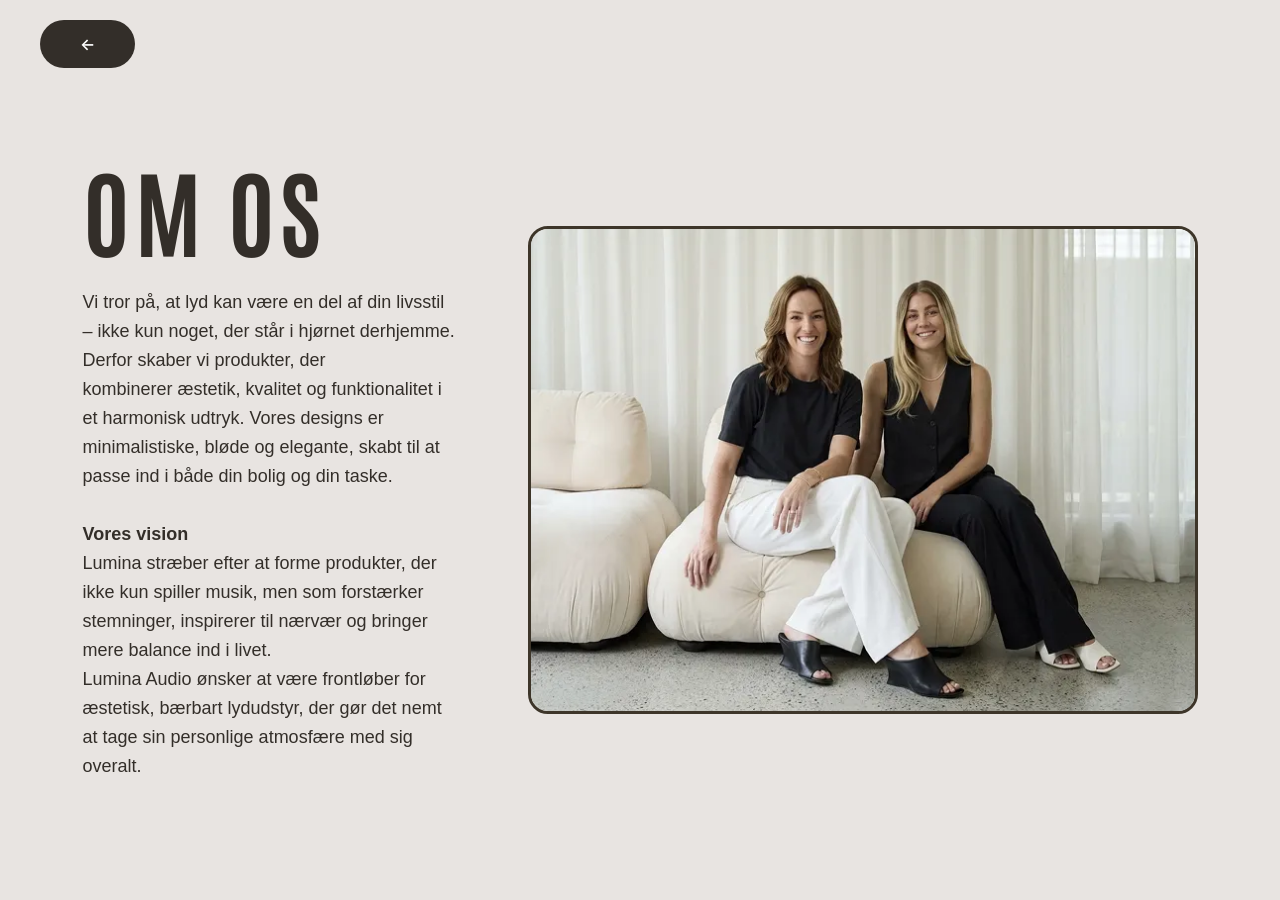
==== about.html @ 0ac0421c "Rettelse på Om Os siden" ====
<!DOCTYPE html>
<html lang="da">
<head>
    <meta charset="UTF-8" />
    <meta name="viewport" content="width=device-width, initial-scale=1.0" />
    <link rel="stylesheet" href="styles.css" />
    <script src="script.js" defer></script>
    <title>Om Os - Lumina</title>
</head>
<body>
    <section class="about-container">
        <button class="back-btn" aria-label="Tilbage til forsiden">&#8592;</button>

        <!-- TEKST: X 106 / Y 141, 375 px bred -->
        <div class="about-text">
            <h1 class="about-title">Om os</h1>

            <p>
                Vi tror på, at lyd kan være en del af din livsstil<br>
                – ikke kun noget, der står i hjørnet derhjemme.<br>
                Derfor skaber vi produkter, der<br>
                kombinerer æstetik, kvalitet og funktionalitet i<br>
                et harmonisk udtryk. Vores designs er<br>
                minimalistiske, bløde og elegante, skabt til at<br>
                passe ind i både din bolig og din taske.
            </p>

            <h2 class="about-subtitle">Vores vision</h2>
            <p>
                Lumina stræber efter at forme produkter, der<br>
                ikke kun spiller musik, men som forstærker<br>
                stemninger, inspirerer til nærvær og bringer<br>
                mere balance ind i livet.<br>
                Lumina Audio ønsker at være frontløber for<br>
                æstetisk, bærbart lydudstyr, der gør det nemt<br>
                at tage sin personlige atmosfære med sig<br>
                overalt.
            </p>
        </div>

        <!-- BILLEDE: 70 px fra teksten, begge centreret i højden -->
        <img src="images/omos.webp" class="about-image"
             alt="To smilende kvinder sidder på en lys sofa i et lyst rum med hvide gardiner">
    </section>
</body>
</html>
---- styles.css ----
@import url('https://fonts.googleapis.com/css2?family=Inter:wght@400;600;700&family=Antonio:wght@700&display=swap');

/* Tekst kun for skærmlæsere: usynlig på skærmen, men bliver læst op */
.visually-hidden {
  position: absolute;
  width: 1px;
  height: 1px;
  padding: 0;
  margin: -1px;
  overflow: hidden;
  clip: rect(0, 0, 0, 0);
  white-space: nowrap;
  border: 0;
}

/* Blød scroll til ankerlinks, men ikke for brugere der har slået animationer fra */
@media (prefers-reduced-motion: no-preference) {
  html { scroll-behavior: smooth; }
}

html, body {
  margin: 0;
  padding: 0;
}

/* Kun body har overflow-x, og ingen fast højde på html/body.
   Ellers bliver body sin egen scroll-boks inde i siden, og siden kan scrolle videre efter footeren. */
body {
  display: flex;
  flex-direction: column;
  min-height: 100vh;
  padding: 20px 40px 0;
  overflow-x: hidden; /* Skjuler vandret scroll fra sektionerne i fuld bredde (100vw) */
}

        /* --- Header / Navigation --- */
        header {
            display: flex;
            justify-content: space-between;
            align-items: center;
            padding: 30px 40px 10px;
            /* Ligger oven på hero-billedet, starter i sidens øverste venstre hjørne */
            position: absolute;
            top: 0;
            left: 0;
            right: 0;
            z-index: 10;
        }

        header nav {
            display: flex;
            justify-content: center;
            align-items: center;
            gap: 15px;
            width: 100%;
        }

        .logo {
            font-family: 'Antonio', sans-serif;
            font-weight: 700;
            font-size: 64px;
            color: #FFFFFF;
            text-decoration: none;
        }

        /* Links i venstre side: X 106, Y 59, 475 x 23 px */
        .nav-links {
            position: absolute;
            left: 106px;
            top: 59px;
            width: 475px;
            height: 23px;
            display: flex;
            align-items: center;
            gap: 50px;
        }

        /* Højre side: spejler venstre side med samme afstand til kanten */
        .nav-links-right {
            left: auto;
            right: 106px;
            width: auto;
            justify-content: flex-end;
        }

        .nav-links a,
        .nav-links button {
            background: none;
            border: none;
            padding: 0;
            cursor: pointer;
            font-family: 'Helvetica Neue', Helvetica, Arial, sans-serif;
            font-weight: 700;
            font-size: 25px;
            line-height: 23px;
            color: #FFFFFF;
            text-decoration: none;
            white-space: nowrap;
        }

        /* Streg under ved hover og tastaturfokus (ikke logoet) */
        .nav-links a:hover,
        .nav-links button:hover,
        .nav-links a:focus-visible,
        .nav-links button:focus-visible {
            text-decoration: underline;
            text-underline-offset: 5px;
            text-decoration-thickness: 2px;
        }

        .nav-links a:focus-visible,
        .nav-links button:focus-visible {
            outline: 2px solid #FFFFFF;
            outline-offset: 4px;
            border-radius: 2px;
        }

        /* --- Main Content --- */
        main {
            display: flex;
            flex-direction: column;
            align-items: center;
            width: 100vw;
            margin-left: calc(-50vw + 50%);
            margin-right: calc(-50vw + 50%);
            margin-top: -20px; /* Ophæver body'ens top-padding, så billedet starter helt oppe */
            position: relative; /* Så .description kan placeres ud fra heroens øverste venstre hjørne */
            /* Billedets højde (832/1280 af bredden) minus 3 cm, som skæres af i toppen */
            min-height: calc(100vw * 832 / 1280 - 3cm);
            padding: 140px 20px 60px; /* Plads til naven øverst */
            /* Billedet i fuld bredde, forankret i bunden så toppen skæres af; farven matcher billedets grå baggrund */
            background: #939190 url('images/Hero.webp') bottom center / 100% auto no-repeat;
        }

        h1 {
            font-family: 'Antonio', sans-serif; 
            font-size: 6rem;
            text-transform: uppercase;
            letter-spacing: 3px;
            margin-bottom: 40px;
            text-align: center;
            color: #fdfcf5; 
            opacity: 0.9;
        }

/* --- Text and CTA --- */
        /* Hero-tekst i venstre side: X 156, Y 438 */
        .description {
            position: absolute;
            left: 156px;
            top: 438px;
            font-family: 'Helvetica Neue', Helvetica, Arial, sans-serif;
            font-weight: 400;
            font-size: 28px;
            line-height: 1.2;
            text-align: left;
            color: #FFFFFF;
            /* Nulstiller den generelle h1-styling */
            text-transform: none;
            letter-spacing: normal;
            opacity: 1;
            margin: 0;
        }

        /* CTA under hero-teksten: X 156, Y 630, 357 x 61 px */
        .cta-btn {
            position: absolute;
            left: 156px;
            top: 630px;
            width: 357px;
            height: 61px;
            padding: 16px 70px;
            display: inline-flex;
            align-items: center;
            justify-content: center;
            gap: 10px;
            white-space: nowrap;
            background-color: #332E29;
            color: #FFFFFF;
            font-family: 'Helvetica Neue', Helvetica, Arial, sans-serif;
            font-weight: 700;
            font-size: 24px;
            text-decoration: none;
            border: none;
            border-radius: 10px;
            cursor: pointer;
            transition: background-color 0.3s;
        }

        .cta-btn img {
            width: 19px;
            height: 15px;
        }

        /* Trustpilot nederst i højre hjørne af heroen.
           Designets X 1135 / Y 748 på en 1440 px bred side = 66 px fra højre kant og 2 px fra bunden */
        .hero-trustpilot {
            position: absolute;
            right: 66px;
            bottom: 2px;
            width: 239px;
            height: 73px;
        }

        /* Kun baggrundsfarven fader til 50 %, teksten forbliver fuldt synlig */
        .cta-btn:hover {
            background-color: rgba(51, 46, 41, 0.5);   /* #332E29 ved 50 % */
        }

        .feature-buy:hover {
            background-color: rgba(61, 53, 41, 0.5);   /* #3D3529 ved 50 % */
        }

        /* --- Produkt-card under hero (1255 x 586) ---
           Positionerne fra designet er målt fra cardets øverste venstre hjørne:
           billede 586 px + gap 94 px = højre kolonne starter på X 680.
           Afstandene mellem elementerne er regnet ud fra Y-værdierne. */
        .feature-card {
            display: grid;
            grid-template-columns: 586px 1fr;
            column-gap: 94px;
            align-items: center;
            width: 100%;
            max-width: 1255px;
            min-height: 586px;
            margin: 80px auto;
            color: #332E29;
        }

        .feature-image img {
            display: block;
            width: 100%;
            height: auto;
        }

        .feature-content {
            display: flex;
            flex-direction: column;
            align-items: flex-start;
            padding: 20px 0;
            line-height: 1.2;
        }

        /* Overskriver den generelle `* { font-family: Inter }` */
        .feature-content,
        .feature-content * {
            font-family: 'Helvetica Neue', Helvetica, Arial, sans-serif;
        }

        /* Alt i højre kolonne flugter i venstre kant (X 680) */
        .feature-title,
        .feature-subtitle,
        .feature-price,
        .feature-text,
        .feature-read-more,
        .feature-color {
            color: #332E29;
        }

        .feature-title {
            text-transform: uppercase; /* Skrevet "Lumina Bloom" i HTML, så skærmlæsere ikke staver det */
            font-weight: 700;
            font-size: 36px;
        }

        .feature-subtitle {
            margin-top: 7px;
            font-weight: 500;
            font-size: 24px;
        }

        .feature-price {
            margin-top: 20px;
            font-style: italic;
            font-weight: 400;
            font-size: 32px;
        }

        .feature-text {
            margin-top: 35px;
            font-weight: 300;
            font-size: 24px;
        }

        .feature-read-more {
            margin-top: 10px;
            background: none;
            border: none;
            padding: 0;
            cursor: pointer;
            font-style: italic;
            font-weight: 300;
            font-size: 24px;
            line-height: 1.2;
            text-decoration: none;
        }

        /* Streg under ved hover og tastaturfokus */
        .feature-read-more:hover,
        .feature-read-more:focus-visible {
            text-decoration: underline;
            text-underline-offset: 4px;
        }

        /* Streg: X 680, 575 px lang, 0.5 px sort */
        .feature-line {
            width: 100%;
            margin-top: 23px;
            border: none;
            border-top: 0.5px solid #000000;
        }

        .feature-color {
            margin-top: 35px;
            font-size: 24px;
        }

        .feature-color-label {
            font-weight: 500;
        }

        .feature-color-name {
            font-style: italic;
            font-weight: 100;
        }

        /* Fire cirkler på 45 x 45 med 9 px mellemrum */
        .color-swatches {
            display: flex;
            gap: 9px;
            margin-top: 16px;
        }

        /* Fieldset uden browserens standard-ramme */
        .color-picker {
            border: none;
            padding: 0;
            margin: 0;
            min-width: 0;
        }

        .color-picker legend {
            padding: 0;
        }

        .swatch {
            position: relative;
            display: block;
            width: 45px;
            height: 45px;
            border-radius: 50%;
            border: 1px solid;
            cursor: pointer;
            box-shadow: 1px 3px 4px rgba(0, 0, 0, 0.25);
        }

        /* Selve radioknappen skjules visuelt, men kan stadig bruges med tastatur og skærmlæser */
        .swatch input {
            position: absolute;
            opacity: 0;
            width: 1px;
            height: 1px;
            margin: 0;
        }

        /* Valgt cirkel: inner shadow i stedet for drop shadow */
        .swatch:has(input:checked) {
            box-shadow: inset 1px 3px 4px rgba(0, 0, 0, 0.25);
        }

        /* Tydelig fokus-ring når man bruger tastatur */
        .swatch:has(input:focus-visible) {
            outline: 2px solid #332E29;
            outline-offset: 3px;
        }

        .swatch-green    { background-color: #D6E0D0; border-color: #8CAF78; }
        .swatch-rose     { background-color: #DFA093; border-color: #97685E; }
        .swatch-white    { background-color: #E0CDBB; border-color: #897D71; }
        .swatch-lavender { background-color: #D0E4EA; border-color: #528494; }

        /* Køb nu: 412 x 59 */
        .feature-buy {
            margin-top: 40px;
            width: 412px;
            height: 59px;
            padding: 15px 165px;
            border: none;
            border-radius: 10px;
            background-color: #3D3529;
            color: #FFFFFF;
            font-weight: 700;
            font-size: 24px;
            white-space: nowrap;
            cursor: pointer;
            transition: background-color 0.3s;
        }

        @media (max-width: 1100px) {
            .feature-card {
                grid-template-columns: 1fr;
                row-gap: 40px;
                min-height: 0;
            }
            .feature-image img {
                max-width: 586px;
                margin: 0 auto;
            }
            .feature-buy {
                width: 100%;
                max-width: 412px;
                padding: 15px;
            }
        }

        /* --- Responsivitet (Mobil) --- */
        @media (max-width: 768px) {
            h1 { font-size: 3.5rem; }
            header { flex-direction: column; gap: 20px; }
            main { padding-top: 220px; }
            .description { position: static; font-size: 20px; margin-bottom: 25px; }
            .cta-btn { position: static; width: auto; height: auto; padding: 14px 32px; font-size: 18px; }
            .hero-trustpilot { position: static; width: 180px; height: auto; margin-top: 30px; }
            header nav { flex-wrap: wrap; justify-content: center; }
            .nav-links { position: static; width: auto; height: auto; gap: 24px; }
            .nav-links a,
            .nav-links button { font-size: 18px; }
        }
  
/* --- Produktspecifikationer --- */
/* Fuld bredde med produktinfo.webp som baggrund; højden følger billedets proportioner (1280 x 742) */
.specs-section {
    position: relative;
    width: 100vw;
    margin-left: calc(-50vw + 50%);
    margin-right: calc(-50vw + 50%);
    aspect-ratio: 1280 / 742;
    background: url('images/produktinfo.webp') center / cover no-repeat;
    color: #332E29; /* Al tekst i sektionen */
}

/* Overskrift: X 89, Y 35 i sektionen */
.specs-title {
    position: absolute;
    left: 89px;
    top: 35px;
    margin: 0;
    font-family: 'Antonio', sans-serif;
    font-weight: 700;
    font-size: 64px;
    letter-spacing: 0.01em; /* 1 % */
    line-height: 1.2;
    text-transform: uppercase; /* Skrevet med små bogstaver i HTML, så skærmlæsere ikke staver det */
    color: #332E29;
}

/* Boks: 517 x 376, #DCDBD9, 20 px runde hjørner.
   36 px padding giver listen (297 x 242) øverst og knappen på X 36 / Y 299.
   Højden er "mindst 376", så boksen vokser nedad når de ekstra punkter vises. */
.specs-box {
    position: absolute;
    left: 89px;
    top: 150px;
    width: 517px;
    min-height: 376px;
    padding: 36px;
    background-color: #DCDBD9;
    border-radius: 20px;
    color: #332E29;
}

.specs-box,
.specs-box * {
    font-family: 'Helvetica Neue', Helvetica, Arial, sans-serif;
}

/* Runde punkter foran hvert tekststykke */
.specs-list {
    list-style: disc;
    padding-left: 22px;
    font-size: 18px;
    font-weight: 400;
    line-height: 1.2;
}

.specs-list li + li {
    margin-top: 18px;
}

.spec-label {
    font-weight: 500;
}

/* Knap: 399 x 41 med 10 px padding, 21 px under listen */
.specs-toggle {
    display: flex;
    align-items: center;
    gap: 8px;
    width: 399px;
    height: 41px;
    margin-top: 21px;
    padding: 10px;
    background: none;
    border: none;
    border-radius: 10px;
    cursor: pointer;
    color: #332E29;
    font-size: 18px;
    font-weight: 300;
    font-style: italic;
    text-align: left;
}

.specs-toggle-icon {
    display: inline-block;
    width: 12px;
    font-style: normal;
}

.specs-toggle:focus-visible {
    outline: 2px solid #332E29;
    outline-offset: 2px;
}

/* Vokser en smule ved hover, så man kan se det er en knap.
   Vokser ud fra venstre kant, så teksten ikke flytter sig væk fra punkterne */
@media (prefers-reduced-motion: no-preference) {
    .specs-toggle {
        transform-origin: left center;
        transition: transform 0.2s ease;
    }

    .specs-toggle:hover {
        transform: scale(1.05);
    }
}

.specs-more {
    margin-top: 21px;
}

/* Mindre skærme: boks og overskrift i almindelig rækkefølge, så intet ryger uden for sektionen */
@media (max-width: 900px) {
    .specs-section {
        aspect-ratio: auto;
        padding: 30px 20px 40px;
    }
    .specs-title {
        position: static;
        margin-bottom: 24px;
    }
    .specs-box {
        position: static;
        width: 100%;
        max-width: 517px;
        min-height: 0;
    }
    .specs-toggle {
        width: 100%;
        height: auto;
    }
}

@media (max-width: 768px) {
    .specs-title {
        left: 20px;
        top: 20px;
        font-size: 36px;
    }
    .specs-box {
        padding: 24px;
    }
}



/* --- Social Connect ---
   Tekst (540 px) + gap 76 px + billede (562 px), centreret så der er
   lige meget luft fra teksten til venstre kant og fra billedet til højre kant. */
.social-connect {
    display: grid;
    grid-template-columns: 540px 562px;
    column-gap: 76px;
    justify-content: center;
    align-items: start;
    width: 100vw;
    margin-left: calc(-50vw + 50%);
    margin-right: calc(-50vw + 50%);
    margin-top: 80px;
    margin-bottom: 0; /* Afstanden til næste sektion styres af .social-section (94 px) */
    padding: 0 71px;
    color: #332E29;
}

.social-connect-text,
.social-connect-text * {
    font-family: 'Helvetica Neue', Helvetica, Arial, sans-serif;
}

/* "NYHEDER": Y 0 */
.social-connect-label {
    font-weight: 500;
    font-size: 23px;
    line-height: 1.2;
    text-transform: uppercase;
    color: #ED5DCD;
}

/* "SOCIAL CONNECT": Y 44 */
.social-connect-title {
    margin-top: 16px;
    font-family: 'Antonio', sans-serif;
    font-weight: 700;
    font-size: 64px;
    line-height: 1.2;
    text-transform: uppercase;
    color: #332E29;
}

/* Brødtekst: Y 150, ca. 540 px bred så linjerne brydes som i designet */
.social-connect-text > p {
    max-width: 540px;
    font-weight: 400;
    font-size: 24px;
    line-height: 1.5; /* 150 % */
    color: #332E29;
}

.social-connect-text hgroup + p {
    margin-top: 29px;
}

/* Tom linje mellem afsnittene (én linjehøjde: 24 px × 1.5) */
.social-connect-text > p + p {
    margin-top: 36px;
}

/* Billede: 175 px nede, 76 px fra teksten */
.social-connect-image {
    display: block;
    width: 100%;
    max-width: 562px;
    height: auto;
    margin-top: 175px;
}

@media (max-width: 1200px) {
    .social-connect {
        grid-template-columns: 1fr;
        row-gap: 40px;
        padding: 0 20px;
    }
    .social-connect-image {
        margin-top: 0;
    }
}

@media (max-width: 768px) {
    .social-connect-title {
        font-size: 44px;
    }
    .social-connect-text > p {
        font-size: 18px;
    }
}

/* --- Følg os på sociale medier ---
   Sektion 1149 px bred, 94 px under Social Connect.
   3 cards med 60 px mellemrum: (1149 - 2 × 60) / 3 = ca. 343 px pr. card,
   hvilket passer med billederne (344 × 332). */
.social-section {
    width: 100%;
    max-width: 1149px;
    margin: 94px auto 0;
}

.social-title {
    margin-bottom: 36px;
    font-family: 'Antonio', sans-serif;
    font-weight: 700;
    font-size: 64px;
    line-height: 1.2;
    letter-spacing: 0.14px;
    text-align: center;
    text-transform: uppercase; /* Skrevet med små bogstaver i HTML, så skærmlæsere ikke staver det */
    color: #332E29;
}

.social-cards {
    display: grid;
    grid-template-columns: repeat(3, 1fr);
    gap: 60px;
    list-style: none;
    padding: 0;
    align-items: start;
}

.social-card {
    display: flex;
    flex-direction: column;
    padding: 15px 0;
    background-color: #FFFFFF;
    border-radius: 40px;
    overflow: hidden;
}

/* Logo + navn: logo på X 26, 8 px over billedet */
.social-card-header {
    display: flex;
    align-items: center;
    gap: 8px;
    padding: 0 26px;
    margin-bottom: 8px;
}

.social-card-logo {
    width: 31px;
    height: 32px;
}

.social-card-name {
    font-family: 'Arimo', Arial, sans-serif;
    font-weight: 700;
    font-size: 16px;
    color: #000000;
}

/* Billedet i midten fylder hele cardets bredde */
.social-card-image {
    display: block;
    width: 100%;
    aspect-ratio: 344 / 332;
    object-fit: cover;
}

/* Ikoner: 16 px under billedet, hjerte/chat/send til venstre og gem til højre */
.social-card-icons {
    display: flex;
    justify-content: space-between;
    align-items: center;
    margin-top: 16px;
    padding: 0 21px 0 26px;
}

.social-card-actions {
    display: flex;
    gap: 7.95px;
}

.social-card-icons img {
    display: block;
    width: 24px;
    height: 24px;
}

@media (max-width: 1000px) {
    .social-cards {
        grid-template-columns: 1fr;
        max-width: 430px;
        margin: 0 auto;
        gap: 30px;
    }
}

@media (max-width: 768px) {
    .social-title {
        font-size: 40px;
    }
}


/* FOOTER STYLING */
/* Fylder hele skærmbredden (X 0), 505 px høj.
   Y 3805 = 94 px under "Følg os"-sektionen (Y 3131 + H 580 = 3711) */
footer {
  position: relative;
  box-sizing: border-box;
  width: 100vw;
  margin-left: calc(-50vw + 50%);
  margin-right: calc(-50vw + 50%);
  margin-top: 94px;
  min-height: 505px;
  padding: 68px 0 0; /* Luften i siderne styres af .footer-top; bunden af logoerne rammer footerens 505 px */
  background-color: #C0BEBB;
  border-radius: 20px 20px 0 0; /* Kun de to øverste hjørner */
  color: #333333;
  overflow: hidden;
}

/* --- Øverste række i footeren ---
   Nyhedsbrevet for sig selv i venstre side, de tre link-afsnit samlet i højre side.
   Samme luft (76 px) til venstre og højre kant. */
.footer-top {
    display: flex;
    justify-content: space-between;
    align-items: flex-start;
    flex-wrap: wrap;
    gap: 40px;
    padding: 0 76px 0 130px; /* Nyhedsbrevet lidt længere inde fra venstre */
    margin-bottom: 0;
}

/* Skillelinje: X 21 / Y 441.55, 1239 px lang (21 px fra begge kanter på 1280), 1 px #332E29.
   Afsnittene over slutter ca. Y 373 (68 + 305), så 68 px luft giver Y ≈ 441 */
.footer-divider {
    margin: 68px 21px 0;
    border: none;
    border-top: 1px solid #332E29;
}

/* Kundeservice · Virksomheden · Social i tre lige brede kolonner,
   så der er samme afstand fra overskrift til overskrift */
.footer-nav-group {
    display: grid;
    grid-template-columns: repeat(3, 1fr);
    align-items: start;
    column-gap: 90px;
}

/* Nyhedsbrev: 254 px bred */
.footer-newsletter {
    width: 254px;
    color: #332E29;
}

/* --- Social --- */
.footer-social {
    color: #332E29;
}

/* "Social" flugter med ikonerne i venstre side */
.footer-social-title {
    color: #332E29;
}

/* Listen: Y 66 (36 px under overskriften på 30 px), 4 × 40 + 3 × 8 = 184 px høj */
.footer-social ul {
    display: flex;
    flex-direction: column;
    gap: 8px;
    margin-top: 36px;
    list-style: none;
    padding: 0;
}

/* Ikon + tekst er ét link. Negativ margin + padding, så hover-boksen får luft
   uden at ikon og tekst flytter sig */
.footer-social a {
    display: flex;
    align-items: center;
    gap: 16px;
    margin: 0 -8px;
    padding: 0 8px;
    border-radius: 8px;
    font-family: 'Helvetica Neue', Helvetica, Arial, sans-serif;
    font-weight: 400;
    font-size: 16px;
    line-height: 40px;
    letter-spacing: 0.15em; /* 15 % */
    color: #332E29;
    text-decoration: none;
    white-space: nowrap;
    transition: background-color 0.2s ease;
}

/* Fast plads til ikonerne, så teksterne flugter selvom ikonerne har forskellig størrelse */
.footer-social-icon {
    display: flex;
    justify-content: center;
    align-items: center;
    flex-shrink: 0;
    width: 20px;
}

.footer-social-icon img {
    display: block;
}

/* Sart mørkegrå boks ved hover/fokus – teksten har stadig 6.2:1 i kontrast */
.footer-social a:hover,
.footer-social a:focus-visible {
    background-color: #B3B0AD;
}

.footer-social a:focus-visible {
    outline: 2px solid #332E29;
    outline-offset: 2px;
}

.footer-links,
.footer-links * {
    color: #332E29;
}

/* Overskrift: Y 0 */
.footer-links-title {
    font-family: 'Antonio', sans-serif;
    font-weight: 700;
    font-size: 25px;
    line-height: 30px;
    letter-spacing: 0.04em; /* 4 % */
}

/* Links: X 2 / Y 65, linjehøjde 48 */
.footer-links ul {
    list-style: none;
    margin-top: 35px;
    padding: 0 0 0 2px;
}

.footer-links a {
    font-family: 'Helvetica Neue', Helvetica, Arial, sans-serif;
    font-weight: 400;
    font-size: 18px;
    line-height: 48px;
    letter-spacing: 0.04em; /* 4 % */
    text-decoration: none;
    white-space: nowrap; /* Hvert punkt på én linje */
}

/* Streg under teksten ved hover og tastaturfokus */
.footer-links a:hover,
.footer-links a:focus-visible {
    text-decoration: underline;
    text-underline-offset: 4px;
}

.footer-links a:focus-visible {
    outline: 2px solid #332E29;
    outline-offset: 2px;
    border-radius: 2px;
}

@media (max-width: 900px) {
    .footer-top {
        gap: 40px;
        padding: 0 20px;
    }
    .footer-nav-group {
        grid-template-columns: 1fr;
        row-gap: 40px;
    }
}

/* "LUMINA": Y 0 */
.footer-logo {
    font-family: 'Antonio', sans-serif;
    font-weight: 700;
    font-size: 40px;
    line-height: 1;
    text-transform: uppercase;
    color: #332E29;
}

.newsletter-form,
.newsletter-form * {
    font-family: 'Helvetica Neue', Helvetica, Arial, sans-serif;
}

/* "Tilmeld dig nyhedsbrevet": Y 129 (89 px under LUMINA) */
.newsletter-title {
    margin-top: 89px;
    font-weight: 500;
    font-size: 16px;
    line-height: 20px;
    color: #332E29;
}

/* Feltet: Y 175, 254 x 50, med 1 px streg i bunden */
.newsletter-field {
    display: flex;
    align-items: center;
    height: 50px;
    margin-top: 26px;
    border-bottom: 1px solid #332E29;
}

/* mail.webp på X 0 (20 x 16), 29 px til teksten */
.newsletter-icon {
    flex-shrink: 0;
    width: 20px;
    height: 16px;
    margin-right: 29px;
}

/* "E-mail" på X 49 */
.newsletter-field input {
    flex: 1;
    min-width: 0;
    height: 100%;
    border: none;
    background: transparent;
    font-size: 16px;
    color: #332E29;
}

.newsletter-field input::placeholder {
    color: #5A5A5A;
    opacity: 1;
}

/* sendknap.webp helt til højre (X 226, 28 x 28) */
.newsletter-submit {
    flex-shrink: 0;
    display: flex;
    width: 28px;
    height: 28px;
    padding: 0;
    border: none;
    background: none;
    cursor: pointer;
}

.newsletter-submit img {
    width: 28px;
    height: 28px;
}

/* Tydelig fokus-ring med tastatur */
.newsletter-field input:focus-visible,
.newsletter-submit:focus-visible {
    outline: 2px solid #332E29;
    outline-offset: 2px;
    border-radius: 4px;
}

/* Knappen vokser lidt ved hover */
@media (prefers-reduced-motion: no-preference) {
    .newsletter-submit {
        transition: transform 0.2s ease;
    }

    .newsletter-submit:hover {
        transform: scale(1.15);
    }
}
/* Betalingsmuligheder: X 29 (via .footer-bottom) / Y 441, lige under skillelinjen.
   Logoerne i deres egen størrelse, 16 px mellemrum, centreret lodret */
.payment-icons {
    display: flex;
    align-items: center;
    flex-wrap: wrap;
    gap: 16px;
    margin: 0;
    padding: 0;
    list-style: none;
}

.payment-icons img {
    display: block;
}


/* Nederste række: betalingslogoer til venstre, copyright i midten.
   Tre kolonner (1fr auto 1fr), så teksten står præcis i midten af footeren
   uanset hvor bredt logo-rækken er */
.footer-bottom {
    display: grid;
    grid-template-columns: 1fr auto 1fr;
    align-items: center;
    margin: 0 29px;
}

/* "2026 © LUMINA" */
.footer-copyright {
    font-family: 'Helvetica Neue', Helvetica, Arial, sans-serif;
    font-weight: 400;
    font-size: 14px;
    line-height: 41px;
    letter-spacing: 0.15em; /* 15 % */
    color: #332E29;
    white-space: nowrap;
}

/* FAQ · Privacy · Terms & Condition: 296 x 41 i højre side af rækken */
.footer-legal {
    justify-self: end;
}

.footer-legal ul {
    display: flex;
    justify-content: space-between;
    width: 296px;
    height: 41px;
    margin: 0;
    padding: 0;
    list-style: none;
}

.footer-legal a {
    font-family: 'Helvetica Neue', Helvetica, Arial, sans-serif;
    font-weight: 400;
    font-size: 14px;
    line-height: 41px;
    letter-spacing: 0.15em; /* 15 % */
    color: #332E29;
    text-decoration: none;
    white-space: nowrap;
}

/* Lille streg under ved hover og tastaturfokus */
.footer-legal a:hover,
.footer-legal a:focus-visible {
    text-decoration: underline;
    text-underline-offset: 4px;
}

.footer-legal a:focus-visible {
    outline: 2px solid #332E29;
    outline-offset: 2px;
    border-radius: 2px;
}

@media (max-width: 768px) {
    .footer-legal {
        justify-self: center;
    }
    .footer-bottom {
        grid-template-columns: 1fr;
        justify-items: center;
        row-gap: 8px;
        padding-bottom: 16px;
    }
}


* {
    margin: 0;
    padding: 0;
    box-sizing: border-box;
    font-family: 'Inter', sans-serif;
}

body {
    background-color: #E8E4E1;
    color: #332E29;
}

/* --- ABOUT-SIDEN ---
   Tekst (375) + 70 px + billede (670) side om side, centreret vandret (samme afstand til
   begge sider) og lodret (midt i skærmhøjden). Body har 20 px padding i toppen. */
.about-container {
    position: relative;
    display: flex;
    justify-content: center;
    align-items: center;
    gap: 70px;
    min-height: calc(100vh - 20px);
    padding: 60px 0 40px;
    color: #332E29;
}

/* omos.webp: 670 x 487, 20 px runde hjørner, 3 px kant i #3D3529 */
.about-image {
    display: block;
    width: 670px;
    max-width: 100%;
    min-width: 0;
    height: auto;
    border: 3px solid #3D3529;
    border-radius: 20px;
}

/* Tilbage-knappen ligger øverst i hjørnet, så den ikke skubber teksten ned */
.back-btn {
    position: absolute;
    top: 0;
    left: 0;
    /* Mørk knap med hvid pil: 13.4:1 i kontrast */
    background-color: #332E29;
    color: #FFFFFF;
    padding: 14px 40px;
    border: none;
    border-radius: 30px;
    font-size: 1rem;
    font-weight: 600;
    text-transform: uppercase;
    cursor: pointer;
    transition: background-color 0.3s;
}

/* Som CTA-knappen: kun baggrunden fader til 50 %, pilen forbliver hvid */
.back-btn:hover {
    background-color: rgba(51, 46, 41, 0.5);
}

.back-btn:focus-visible {
    outline: 2px solid #332E29;
    outline-offset: 3px;
}


/* Tekst-sektion: 375 px bred */
.about-text {
    width: 375px;
    color: #332E29;
}

/* "OM OS": Y 141 */
.about-title {
    margin: 0;
    font-family: 'Antonio', sans-serif;
    font-weight: 700;
    font-size: 96px;
    line-height: 1;
    letter-spacing: 5px;
    text-align: left;
    text-transform: uppercase; /* Skrevet "Om os" i HTML, så skærmlæsere ikke staver det */
    color: #332E29;
    opacity: 1;
}

/* Brødtekst: Y 247, Helvetica Neue Regular 18 / linjehøjde 29 */
.about-text p,
.about-subtitle {
    font-family: 'Helvetica Neue', Helvetica, Arial, sans-serif;
    font-size: 18px;
    line-height: 29px;
    color: #332E29;
    white-space: nowrap; /* Linjerne brydes præcis som i designet (med <br>) */
}

.about-text p {
    font-weight: 400;
}

.about-title + p {
    margin-top: 32px;
}

/* "Vores vision": Bold, én tom linje over */
.about-subtitle {
    margin-top: 29px;
    font-weight: 700;
}

/* Når der ikke er plads til tekst og billede side om side, står billedet under teksten */
@media (max-width: 1150px) {
    .about-container {
        flex-direction: column;
        gap: 40px;
    }
}

@media (max-width: 600px) {
    .about-container {
        padding: 90px 0 40px;
    }
    .about-text {
        width: auto;
    }
    .about-title {
        font-size: 64px;
    }
    /* På små skærme brydes teksten naturligt i stedet */
    .about-text p,
    .about-subtitle {
        white-space: normal;
    }
    .about-text br {
        display: none;
    }
}

/* Toast / pop-up if purchase */
.cart-toast {
  position: fixed;
  left: 50%;
  bottom: 32px;
  transform: translateX(-50%) translateY(12px);
  background: rgba(112, 111, 109, 0.95);
  color: #fff;
  padding: 12px 20px;
  border-radius: 12px;
  box-shadow: 0 10px 30px rgba(172, 153, 132, 0.25);
  opacity: 0;
  transition: opacity 260ms ease, transform 260ms ease;
  z-index: 9999;
  font-weight: 600;
  pointer-events: none;
}

/* When toast is visible */
.cart-toast.visible {
  opacity: 1;
  transform: translateX(-50%) translateY(0);
}

/* Smaller devices: move toast slightly up */
@media (max-width: 480px) {
  .cart-toast { bottom: 18px; padding: 10px 14px; font-size: 14px; }
}

/* Ensure main content fills available height */
main {
  flex: 1 0 auto;
}



/* Elementer med hidden-attributten skal altid være skjult, også når en klasse sætter display */
[hidden] {
  display: none !important;
}

/* --- SØGNING ---
   .search-panel er den 40 % sorte baggrund over hele siden,
   .search-box er den aflange boks lige under LUMINA-logoet */
.search-panel {
  position: fixed;
  inset: 0;
  z-index: 1000;
  background-color: rgba(0, 0, 0, 0.4);
}

.search-box {
  position: absolute;
  top: 120px; /* Logoet slutter ca. 107 px nede */
  left: 50%;
  transform: translateX(-50%);
  width: min(640px, calc(100% - 32px));
}

.search-panel,
.search-panel * {
  font-family: 'Helvetica Neue', Helvetica, Arial, sans-serif;
}

.search-form {
  display: flex;
  align-items: center;
  gap: 12px;
  padding: 8px 8px 8px 24px;
  background-color: rgba(255, 255, 255, 0.45); /* Lidt mere gennemsigtig */
  backdrop-filter: blur(10px);
  -webkit-backdrop-filter: blur(10px);
  border-radius: 999px;
  box-shadow: 0 8px 30px rgba(0, 0, 0, 0.15);
}

.search-form input {
  flex: 1;
  min-width: 0;
  border: none;
  background: transparent;
  font-size: 18px;
  color: #332E29;
}

.search-form input::placeholder {
  color: #38332E; /* Mørkere end før, så den kan læses på den mørkere, gennemsigtige boks */
  opacity: 1;
}

.search-form input:focus-visible {
  outline: none; /* Fokus vises på hele boksen i stedet */
}

.search-form:focus-within {
  outline: 2px solid #332E29;
  outline-offset: 2px;
}

.search-submit {
  padding: 10px 22px;
  border: none;
  border-radius: 999px;
  background-color: #332E29;
  color: #FFFFFF;
  font-size: 16px;
  font-weight: 700;
  cursor: pointer;
  transition: background-color 0.3s;
}

.search-submit:hover {
  background-color: rgba(51, 46, 41, 0.5);
}

/* Besked under søgefeltet, fx "Ingen resultater" */
.search-status:not(:empty) {
  margin-top: 8px;
  padding: 8px 16px;
  border-radius: 12px;
  background-color: rgba(255, 255, 255, 0.9);
  color: #332E29;
  font-size: 15px;
  text-align: center;
}

/* Sektion der er fundet via søgning får en kort markering */
.search-hit {
  outline: 3px solid #332E29;
  outline-offset: 6px;
}

/* --- KURV: panel i højre side --- */
.cart-panel {
  position: fixed;
  top: 24px;
  right: 24px;
  z-index: 1000;
  width: min(380px, calc(100% - 32px));
  max-height: calc(100vh - 48px);
  overflow-y: auto;
  padding: 24px;
  background-color: #FFFFFF;
  border-radius: 20px;
  box-shadow: 0 10px 40px rgba(0, 0, 0, 0.2);
  color: #332E29;
}

.cart-panel,
.cart-panel * {
  font-family: 'Helvetica Neue', Helvetica, Arial, sans-serif;
  color: #332E29;
}

.cart-header {
  display: flex;
  justify-content: space-between;
  align-items: center;
  margin-bottom: 16px;
}

.cart-title {
  font-family: 'Antonio', sans-serif;
  font-weight: 700;
  font-size: 32px;
  text-transform: uppercase;
  letter-spacing: 0.04em;
}

.cart-title:focus {
  outline: none;
}

.cart-close {
  width: 36px;
  height: 36px;
  border: none;
  border-radius: 50%;
  background: none;
  font-size: 28px;
  line-height: 1;
  cursor: pointer;
}

.cart-close:hover {
  background-color: #E8E4E1;
}

.cart-close:focus-visible,
.cart-remove:focus-visible {
  outline: 2px solid #332E29;
  outline-offset: 2px;
}

.cart-empty {
  font-size: 16px;
}

.cart-items {
  list-style: none;
  padding: 0;
}

.cart-item {
  display: grid;
  grid-template-columns: 72px 1fr auto;
  gap: 12px;
  align-items: center;
  padding: 12px 0;
  border-bottom: 0.5px solid #332E29;
}

.cart-item img {
  width: 72px;
  height: auto;
}

.cart-item-name {
  font-weight: 700;
  font-size: 16px;
}

.cart-item-meta {
  font-size: 14px;
}

.cart-item-price {
  font-style: italic;
  font-size: 16px;
  white-space: nowrap;
}

.cart-remove {
  margin-top: 4px;
  padding: 0;
  border: none;
  background: none;
  font-size: 14px;
  font-weight: 300;
  font-style: italic;
  text-decoration: none;
  cursor: pointer;
}

.cart-remove:hover {
  text-decoration: underline;
}

.cart-total {
  margin-top: 16px;
  font-size: 18px;
  font-weight: 700;
  text-align: right;
}
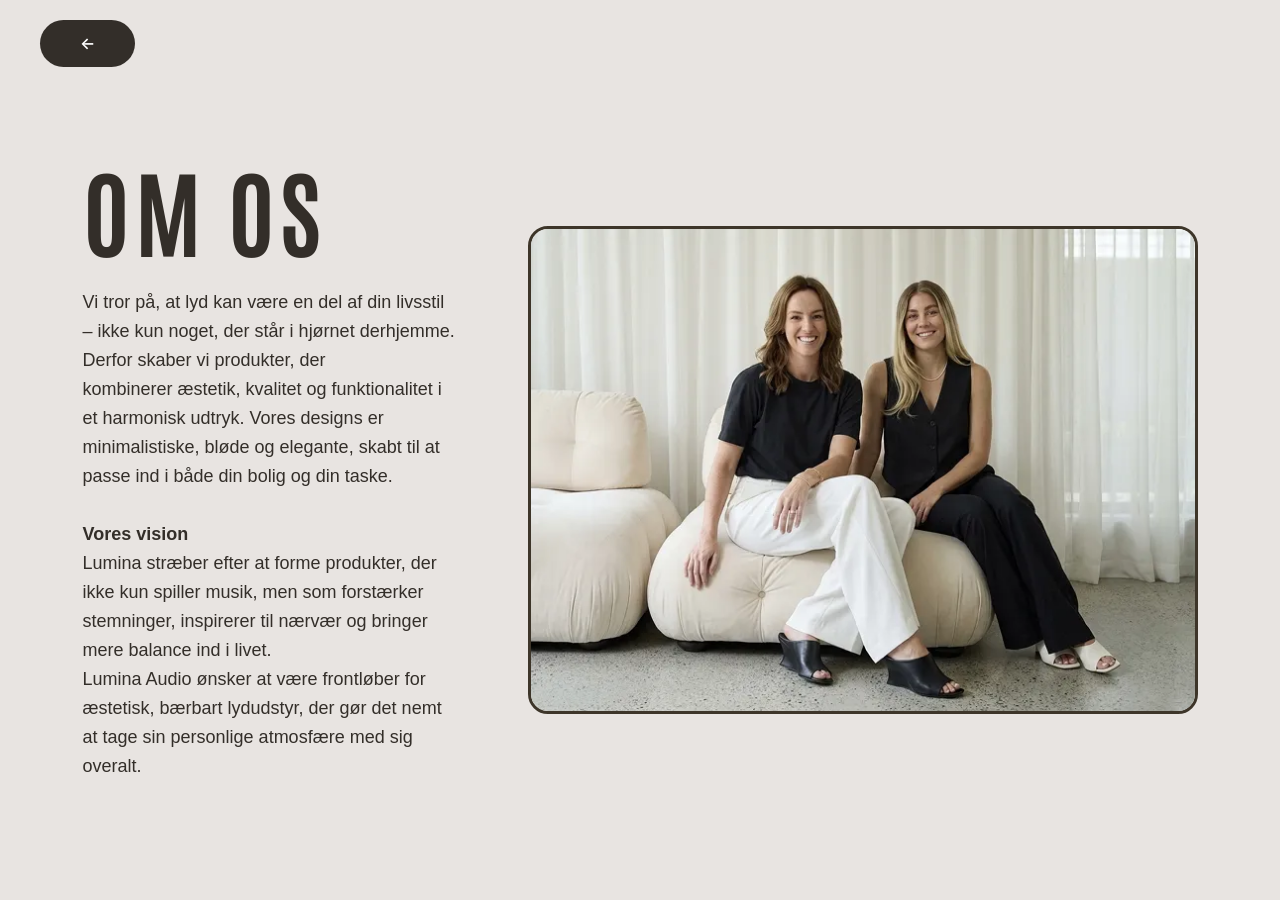
==== commit 4ce8787c: "Lavet siden mere webtilgængelig + rettet i Om os siden Tilføjet alt tekster, struktureret bedre, ari" ====
--- a/about.html
+++ b/about.html
@@ -3,13 +3,16 @@
 <head>
     <meta charset="UTF-8" />
     <meta name="viewport" content="width=device-width, initial-scale=1.0" />
+    <link href="https://fonts.googleapis.com/css2?family=Antonio:wght@700&family=Inter:wght@400;600&display=swap" rel="stylesheet" />
     <link rel="stylesheet" href="styles.css" />
     <script src="script.js" defer></script>
-    <title>Om Os - Lumina</title>
+    <title>Om os – Lumina</title>
 </head>
 <body>
-    <section class="about-container">
-        <button class="back-btn" aria-label="Tilbage til forsiden">&#8592;</button>
+    <!-- Link (ikke knap), da den fører til en anden side -->
+    <a href="index.html" class="back-btn" aria-label="Tilbage til forsiden"><span aria-hidden="true">&#8592;</span></a>
+
+    <main class="about-container">
 
         <!-- TEKST: X 106 / Y 141, 375 px bred -->
         <div class="about-text">
@@ -41,6 +44,6 @@
         <!-- BILLEDE: 70 px fra teksten, begge centreret i højden -->
         <img src="images/omos.webp" class="about-image"
              alt="To smilende kvinder sidder på en lys sofa i et lyst rum med hvide gardiner">
-    </section>
+    </main>
 </body>
 </html>
--- a/styles.css
+++ b/styles.css
@@ -1,5 +1,3 @@
-@import url('https://fonts.googleapis.com/css2?family=Inter:wght@400;600;700&family=Antonio:wght@700&display=swap');
-
 /* Tekst kun for skærmlæsere: usynlig på skærmen, men bliver læst op */
 .visually-hidden {
   position: absolute;
@@ -115,8 +113,8 @@
             border-radius: 2px;
         }
 
-        /* --- Main Content --- */
-        main {
+        /* --- Hero-sektionen --- */
+        .hero {
             display: flex;
             flex-direction: column;
             align-items: center;
@@ -132,17 +130,6 @@
             background: #939190 url('images/Hero.webp') bottom center / 100% auto no-repeat;
         }
 
-        h1 {
-            font-family: 'Antonio', sans-serif; 
-            font-size: 6rem;
-            text-transform: uppercase;
-            letter-spacing: 3px;
-            margin-bottom: 40px;
-            text-align: center;
-            color: #fdfcf5; 
-            opacity: 0.9;
-        }
-
 /* --- Text and CTA --- */
         /* Hero-tekst i venstre side: X 156, Y 438 */
         .description {
@@ -155,11 +142,6 @@
             line-height: 1.2;
             text-align: left;
             color: #FFFFFF;
-            /* Nulstiller den generelle h1-styling */
-            text-transform: none;
-            letter-spacing: normal;
-            opacity: 1;
-            margin: 0;
         }
 
         /* CTA under hero-teksten: X 156, Y 630, 357 x 61 px */
@@ -311,7 +293,7 @@
         }
 
         .feature-color {
-            margin-top: 35px;
+            margin-top: 0;
             font-size: 24px;
         }
 
@@ -335,7 +317,7 @@
         .color-picker {
             border: none;
             padding: 0;
-            margin: 0;
+            margin: 23px 0 0; /* Samme afstand til stregen som fra "Læs mere" til stregen */
             min-width: 0;
         }
 
@@ -415,9 +397,8 @@
 
         /* --- Responsivitet (Mobil) --- */
         @media (max-width: 768px) {
-            h1 { font-size: 3.5rem; }
             header { flex-direction: column; gap: 20px; }
-            main { padding-top: 220px; }
+            .hero { padding-top: 220px; }
             .description { position: static; font-size: 20px; margin-bottom: 25px; }
             .cta-btn { position: static; width: auto; height: auto; padding: 14px 32px; font-size: 18px; }
             .hero-trustpilot { position: static; width: 180px; height: auto; margin-top: 30px; }
@@ -603,7 +584,7 @@
     font-size: 23px;
     line-height: 1.2;
     text-transform: uppercase;
-    color: #ED5DCD;
+    color: #B8149C; /* Mørkere pink (samme farvetone som #ED5DCD): 4.59:1 i kontrast */
 }
 
 /* "SOCIAL CONNECT": Y 44 */
@@ -1041,7 +1022,7 @@
     align-items: center;
     flex-wrap: wrap;
     gap: 16px;
-    margin: 0;
+    margin: 0 0 0 70px; /* Samme afstand fra venstre kant som FAQ/Privacy/Terms har fra højre */
     padding: 0;
     list-style: none;
 }
@@ -1070,11 +1051,14 @@
     letter-spacing: 0.15em; /* 15 % */
     color: #332E29;
     white-space: nowrap;
+    text-transform: uppercase; /* "Lumina" i HTML, så skærmlæsere ikke staver det */
 }
 
 /* FAQ · Privacy · Terms & Condition: 296 x 41 i højre side af rækken */
 .footer-legal {
     justify-self: end;
+    /* Plads til "tilbage til toppen"-knappen (56 px + 24 px fra kanten) */
+    margin-right: 70px;
 }
 
 .footer-legal ul {
@@ -1114,12 +1098,17 @@
 @media (max-width: 768px) {
     .footer-legal {
         justify-self: center;
+        margin-right: 0;
+    }
+    .payment-icons {
+        margin-left: 0;
+        justify-content: center;
     }
     .footer-bottom {
         grid-template-columns: 1fr;
         justify-items: center;
         row-gap: 8px;
-        padding-bottom: 16px;
+        padding-bottom: 80px; /* Plads under linkene til "tilbage til toppen"-knappen */
     }
 }
 
@@ -1142,6 +1131,7 @@
 .about-container {
     position: relative;
     display: flex;
+    flex-direction: row; /* Tekst til venstre, billede til højre (overskriver main-reglens kolonne) */
     justify-content: center;
     align-items: center;
     gap: 70px;
@@ -1153,6 +1143,8 @@
 /* omos.webp: 670 x 487, 20 px runde hjørner, 3 px kant i #3D3529 */
 .about-image {
     display: block;
+    /* Op til 670 px bred, men skrumper hellere end at ryge ned under teksten */
+    flex: 0 1 670px;
     width: 670px;
     max-width: 100%;
     min-width: 0;
@@ -1164,8 +1156,11 @@
 /* Tilbage-knappen ligger øverst i hjørnet, så den ikke skubber teksten ned */
 .back-btn {
     position: absolute;
-    top: 0;
-    left: 0;
+    z-index: 10; /* Ligger over <main>, så den kan klikkes */
+    top: 20px;  /* Samme sted som før: body har 20 px / 40 px padding */
+    left: 40px;
+    text-decoration: none; /* Er et link, ikke en knap */
+    line-height: 1.2;
     /* Mørk knap med hvid pil: 13.4:1 i kontrast */
     background-color: #332E29;
     color: #FFFFFF;
@@ -1192,22 +1187,20 @@
 
 /* Tekst-sektion: 375 px bred */
 .about-text {
+    flex-shrink: 0; /* Teksten beholder sin bredde, det er billedet der skrumper */
     width: 375px;
     color: #332E29;
 }
 
 /* "OM OS": Y 141 */
 .about-title {
-    margin: 0;
     font-family: 'Antonio', sans-serif;
     font-weight: 700;
     font-size: 96px;
     line-height: 1;
     letter-spacing: 5px;
-    text-align: left;
     text-transform: uppercase; /* Skrevet "Om os" i HTML, så skærmlæsere ikke staver det */
     color: #332E29;
-    opacity: 1;
 }
 
 /* Brødtekst: Y 247, Helvetica Neue Regular 18 / linjehøjde 29 */
@@ -1234,8 +1227,8 @@
     font-weight: 700;
 }
 
-/* Når der ikke er plads til tekst og billede side om side, står billedet under teksten */
-@media (max-width: 1150px) {
+/* Kun på små skærme (tablet i højformat og mobil) står billedet under teksten */
+@media (max-width: 800px) {
     .about-container {
         flex-direction: column;
         gap: 40px;
@@ -1291,9 +1284,57 @@
   .cart-toast { bottom: 18px; padding: 10px 14px; font-size: 14px; }
 }
 
-/* Ensure main content fills available height */
+/* <main> indeholder alt sidens hovedindhold (hero til "Følg os").
+   Flex-kolonne, så sektionernes marginer opfører sig som før */
 main {
+  display: flex;
+  flex-direction: column;
   flex: 1 0 auto;
+}
+
+/* Når "Spring til indhold" flytter fokus til main, skal der ikke tegnes en ramme om hele siden */
+main:focus {
+  outline: none;
+}
+
+/* "Spring til indhold": skjult indtil man tabber til den med tastaturet */
+.skip-link {
+  position: absolute;
+  top: 12px;
+  left: 12px;
+  z-index: 2000;
+  padding: 12px 20px;
+  border-radius: 10px;
+  background-color: #332E29;
+  color: #FFFFFF;
+  font-family: 'Helvetica Neue', Helvetica, Arial, sans-serif;
+  font-weight: 700;
+  font-size: 16px;
+  text-decoration: none;
+  transform: translateY(-200%);
+}
+
+.skip-link:focus {
+  transform: translateY(0);
+  outline: 2px solid #FFFFFF;
+  outline-offset: 2px;
+}
+
+/* Tydelig fokus-ring på knapper der ikke havde en */
+.cta-btn:focus-visible {
+  outline: 2px solid #FFFFFF;
+  outline-offset: 3px;
+}
+
+.feature-buy:focus-visible,
+.feature-read-more:focus-visible {
+  outline: 2px solid #332E29;
+  outline-offset: 3px;
+}
+
+.logo:focus-visible {
+  outline: 2px solid #FFFFFF;
+  outline-offset: 4px;
 }
 
 
@@ -1516,3 +1557,55 @@
   font-weight: 700;
   text-align: right;
 }
+
+/* --- TILBAGE TIL TOPPEN: rund knap nederst i højre hjørne --- */
+.back-to-top {
+  position: fixed;
+  right: 24px;
+  bottom: 24px;
+  z-index: 900; /* Under søgning og kurv (1000) */
+  display: flex;
+  justify-content: center;
+  align-items: center;
+  width: 56px;
+  height: 56px;
+  border-radius: 50%;
+  background-color: #332E29;
+  box-shadow: 0 4px 12px rgba(0, 0, 0, 0.25);
+  /* Skjult indtil man har scrollet forbi heroen. visibility: hidden fjerner den også
+     fra tab-rækkefølgen og skærmlæsere, mens den er skjult */
+  opacity: 0;
+  visibility: hidden;
+  transition: opacity 0.3s, visibility 0.3s, background-color 0.3s;
+}
+
+.back-to-top.is-visible {
+  opacity: 1;
+  visibility: visible;
+}
+
+/* Pilen (pil.webp peger mod højre) drejes, så den peger op */
+.back-to-top img {
+  width: 19px;
+  height: 15px;
+  transform: rotate(-90deg);
+}
+
+/* Som CTA-knappen: baggrunden fader til 50 % ved hover */
+.back-to-top:hover {
+  background-color: rgba(51, 46, 41, 0.5);
+}
+
+.back-to-top:focus-visible {
+  outline: 2px solid #332E29;
+  outline-offset: 3px;
+}
+
+@media (max-width: 480px) {
+  .back-to-top {
+    right: 16px;
+    bottom: 16px;
+    width: 48px;
+    height: 48px;
+  }
+}
